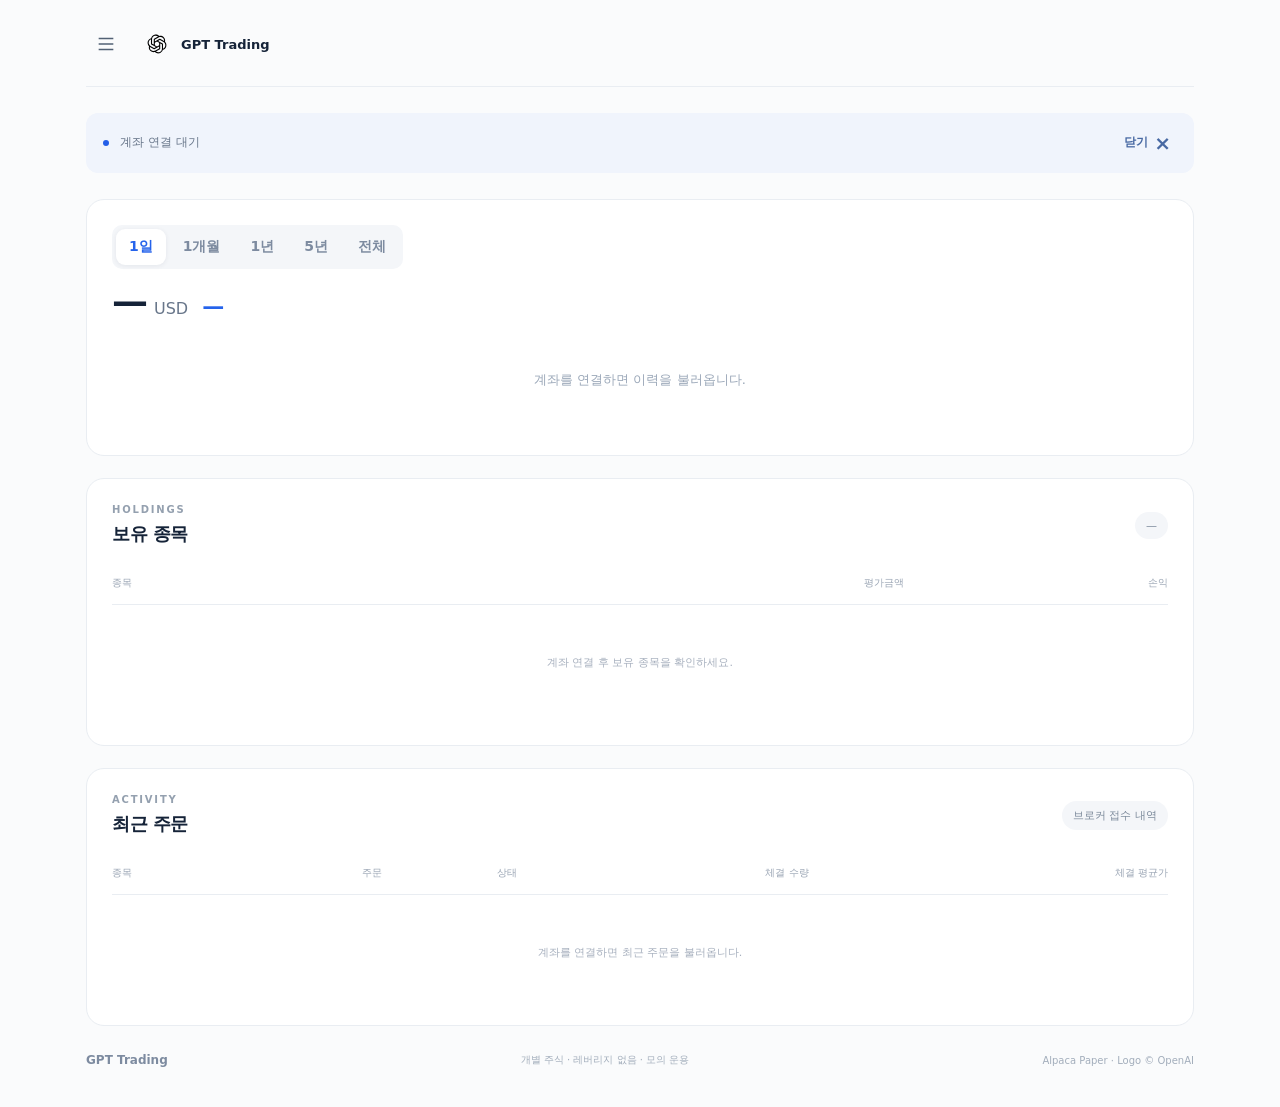
==== index.html @ 8c59f369 "Move connection and records to settings and next targets to weights" ====
<!doctype html><html lang="ko"><head><meta charset="utf-8"><meta name="viewport" content="width=device-width,initial-scale=1"><meta name="referrer" content="no-referrer"><meta name="theme-color" content="#fafbfC"><title>GPT Trading · 모의 운용</title><link rel="manifest" href="./manifest.webmanifest?v=31"><link rel="stylesheet" href="./pulse.css?v=16"><link rel="icon" type="image/svg+xml" href="./gpt-logo.svg"><link rel="apple-touch-icon" href="./gpt-icon.png"></head><body>
<dialog id="site-sidebar" class="site-sidebar" aria-labelledby="sidebar-title"><div class="sidebar-heading"><strong id="sidebar-title">GPT Trading</strong><button type="button" id="menu-close" class="menu-toggle" aria-label="메뉴 닫기"><svg viewBox="0 0 24 24" width="22" height="22" fill="none" stroke="currentColor" stroke-width="1.8" aria-hidden="true"><path d="m6 6 12 12M18 6 6 18"/></svg></button></div><nav class="sidebar-nav" aria-label="페이지 이동"><a href="./" aria-current="page">홈</a><a href="./weights.html">비중</a><a href="./compare.html">비교</a><a href="./schedule.html">일정</a><a href="./settings.html">설정</a></nav></dialog>
<main class="pulse-board">
<nav class="topbar" aria-label="GPT Trading"><div class="brand-group"><button type="button" id="menu-toggle" class="menu-toggle" aria-label="메뉴 열기" aria-controls="site-sidebar" aria-expanded="false"><svg viewBox="0 0 24 24" width="22" height="22" fill="none" stroke="currentColor" stroke-width="1.8" aria-hidden="true"><path d="M4 6h16M4 12h16M4 18h16"/></svg></button><a href="./" class="home-link"><img class="brand-logo" src="./gpt-logo.svg" alt="OpenAI 로고">GPT Trading</a></div></nav>

<div class="status-bar" id="status-notice" hidden><span class="status-light" aria-hidden="true"></span><div id="status" role="status">계좌 연결 대기</div><button type="button" id="status-close" class="notice-close" aria-label="알림 닫기">닫기 <span aria-hidden="true">×</span></button></div>
<section class="card performance-card" aria-label="계좌 흐름 그래프"><div class="history-toolbar"><div class="history-ranges" role="group" aria-label="그래프 기간"><button type="button" id="history-1D" aria-pressed="true">1일</button><button type="button" id="history-1M" aria-pressed="false">1개월</button><button type="button" id="history-1Y" aria-pressed="false">1년</button><button type="button" id="history-5Y" aria-pressed="false">5년</button><button type="button" id="history-ALL" aria-pressed="false">전체</button></div><div class="history-quote"><div class="history-total"><strong id="history-total-value" aria-label="현재 계좌 총금액">—</strong><span class="history-currency">USD</span></div><span id="history-value-change" class="history-value-change" aria-live="polite" aria-label="선택 기간 계좌 가치 변화">—</span></div></div><div id="paper-chart" class="chart empty-chart"><div class="empty-visual" aria-hidden="true"><span></span><span></span><span></span><span></span><span></span></div><strong>아직 운용 기록이 없어요</strong><p>계좌를 연결하면 체결 이후의 가치 변화를 표시합니다.</p></div></section>
<section class="card holdings-card"><div class="card-heading"><div><span class="eyebrow">HOLDINGS</span><h2>보유 종목</h2></div><span id="pulse-count" class="quiet-tag">—</span></div><div class="table-scroll"><table><thead><tr><th>종목</th><th>평가금액</th><th>손익</th></tr></thead><tbody id="pulse-positions"><tr><td colspan="3" class="empty-cell">계좌 연결 후 보유 종목을 확인하세요.</td></tr></tbody></table></div></section>
<section class="card activity-card"><div class="card-heading"><div><span class="eyebrow">ACTIVITY</span><h2>최근 주문</h2></div><span class="quiet-tag">브로커 접수 내역</span></div><div class="table-scroll"><table><thead><tr><th>종목</th><th>주문</th><th>상태</th><th>체결 수량</th><th>체결 평균가</th></tr></thead><tbody id="pulse-orders"><tr><td colspan="5" class="empty-cell">계좌를 연결하면 최근 주문을 불러옵니다.</td></tr></tbody></table></div></section>

<div hidden aria-hidden="true"><input id="paper-key"><input id="paper-secret" type="password"><input id="remember" type="checkbox"><input id="invest-all" type="checkbox" checked><input id="budget" type="number" value="100000" disabled><button id="connect" type="button"></button><button id="forget" type="button"></button><button id="start" type="button" disabled></button><button id="stop" type="button"></button><p id="account"></p><p id="signal-meta"></p><table><tbody id="holdings"></tbody><tbody id="nav"></tbody></table><pre id="log"></pre></div>
<footer><span>GPT Trading</span><span>개별 주식 · 레버리지 없음 · 모의 운용</span><span>Alpaca Paper · Logo © OpenAI</span></footer>
</main><script src="./sidebar.js?v=1"></script><script src="./flow-paper-core.js?v=6"></script><script src="./pulse-view.js?v=14"></script><script src="./flow-history.js?v=7"></script><script src="./status-notice.js?v=3"></script><script src="./flow-paper-visit.js?v=20"></script><script>if("serviceWorker" in navigator)navigator.serviceWorker.register("./sw.js").catch(()=>{});</script></body></html>
---- pulse.css ----
:root{color-scheme:light;--ink:#152338;--muted:#84909f;--line:#e9edf2;--blue:#235ee8;--green:#16845b;font-family:Inter,Pretendard,"Apple SD Gothic Neo",system-ui,sans-serif;background:#fafbfc;color:var(--ink)}*{box-sizing:border-box}body{margin:0}a{color:inherit;text-decoration:none}button,input{font:inherit}button,a,summary{-webkit-tap-highlight-color:transparent}button:focus-visible,a:focus-visible,summary:focus-visible,input:focus-visible{outline:3px solid #9abafd;outline-offset:4px}.pulse-board{max-width:1180px;margin:auto;padding:24px 36px 30px}.topbar{display:flex;align-items:center;justify-content:space-between;padding:0 0 22px;border-bottom:1px solid var(--line);font-size:13px;font-weight:600}.topbar>div{display:flex;align-items:center;gap:17px;color:#8290a1}.topbar [aria-current]{color:var(--ink)}.home-link{display:flex;align-items:center;gap:9px}.brand-mark{font-size:25px;letter-spacing:-3px;line-height:1;color:var(--blue)}.nav-divider{color:#d1d8e1}.page-heading{display:flex;align-items:center;justify-content:space-between;margin:36px 0 26px}.eyebrow{display:block;font-size:10px;letter-spacing:1.8px;font-weight:700;color:#94a0af}h1{font-size:52px;letter-spacing:-2.5px;margin:7px 0 4px;font-weight:650}.title-dot{color:var(--blue)}.page-heading p{margin:0;font-size:13px;color:#8a95a5}.paper-badge,.quiet-tag{display:inline-flex;align-items:center;gap:7px;background:#f4f6f9;color:#7b899a;font-size:11px;border-radius:20px;padding:7px 11px;white-space:nowrap}.paper-badge{border:1px solid #e9edf2;background:white}.paper-badge i,.status-light{width:6px;height:6px;display:inline-block;border-radius:50%;background:var(--blue)}.status-bar{display:flex;align-items:center;gap:11px;font-size:12px;color:#68768a;margin:0 0 26px;padding:14px 17px;background:#f0f4fc;border-radius:12px;line-height:1.6}.status-light{flex:none}#status{flex:1;overflow-wrap:anywhere}.status-bar a{color:#4869a3;white-space:nowrap;font-size:11px}.metric-grid{display:grid;grid-template-columns:repeat(4,minmax(0,1fr));background:white;border:1px solid var(--line);border-radius:18px;padding:22px 0;margin-bottom:22px}.metric{padding:0 24px;border-right:1px solid var(--line);min-width:0}.metric:last-child{border:0}.metric>span{display:block;font-size:11px;color:#8a95a3;margin-bottom:12px}.metric strong{font-size:27px;letter-spacing:-1px;font-weight:650;display:block;white-space:nowrap;font-variant-numeric:tabular-nums}.metric small{font-size:10px;display:block;color:#9aa4b1;margin-top:9px;line-height:1.5}.metric .mode-value{font-size:20px;line-height:32px}.dashboard-grid{display:grid;grid-template-columns:1.35fr 1fr;gap:22px}.card{border:1px solid var(--line);background:white;border-radius:18px;padding:25px;margin-bottom:22px;min-width:0}.card-heading{display:flex;align-items:center;justify-content:space-between;gap:12px;margin-bottom:20px}h2{font-size:18px;letter-spacing:-.5px;font-weight:650;margin:7px 0 0}h3{font-size:15px;margin:0 0 8px}.chart{min-height:260px;display:flex;align-items:center;justify-content:center;flex-direction:column;position:relative}.chart svg{display:block;max-width:100%;height:auto}.empty-chart strong{font-size:13px;color:#9aa7b8;font-weight:500}.empty-chart p{font-size:11px;color:#adb7c3;margin:8px 0}.empty-visual{height:48px;display:flex;gap:7px;align-items:flex-end;margin-bottom:22px}.empty-visual span{width:6px;border-radius:3px;background:#e7edf8;height:15px}.empty-visual span:nth-child(2){height:26px}.empty-visual span:nth-child(3){height:22px}.empty-visual span:nth-child(4){height:37px}.empty-visual span:nth-child(5){height:45px}.muted{font-size:11px;color:#95a0af;line-height:1.8;margin:14px 0 0}.table-scroll{overflow-x:auto}table{width:100%;border-collapse:collapse;font-size:12px;font-variant-numeric:tabular-nums}th{text-align:right;color:#9aa5b4;font-size:10px;font-weight:500;padding:10px 0 14px;border-bottom:1px solid var(--line)}td{text-align:right;padding:15px 0;border-bottom:1px solid #f1f3f6;color:#5c6b80;white-space:nowrap}th:first-child,td:first-child{text-align:left}td:first-child{font-weight:600;color:#26364d}tr:last-child td{border-bottom:0}.empty-cell{text-align:center!important;color:#a7b0be!important;font-weight:400!important;font-size:11px!important;padding:50px 8px!important}.activity-card{padding-bottom:15px}.positive{color:var(--green)!important}.negative{color:#d34d58!important}.stock-symbol{display:flex;align-items:center;gap:9px}.stock-avatar{width:27px;height:27px;border-radius:8px;background:#f0f4fb;color:#5270ac;font-size:9px;display:inline-flex;align-items:center;justify-content:center}.order-badge{font-size:10px;background:#f4f6f9;padding:5px 8px;border-radius:6px}.connection-card{scroll-margin-top:20px}.settings-summary{display:flex;align-items:center;justify-content:space-between;cursor:pointer;list-style:none}.settings-summary strong{display:block;font-size:14px;font-weight:600;margin-top:7px}.summary-plus{color:#8c9aaf;font-size:21px;font-weight:300}.settings-summary::-webkit-details-marker,.compact-summary::-webkit-details-marker{display:none}details[open]>.settings-summary .summary-plus{transform:rotate(45deg)}.settings-content{padding-top:25px;margin-top:22px;border-top:1px solid var(--line)}.setup-grid{display:grid;grid-template-columns:1fr 1fr;gap:52px}.run-settings{padding-left:30px;border-left:1px solid var(--line)}label{display:block;font-size:11px;color:#7d8b9e;margin:18px 0 8px}input{width:100%;display:block;background:#fcfdff;border:1px solid #e1e7ef;border-radius:9px;padding:11px 12px;font-size:12px;color:var(--ink)}.remember{display:flex;align-items:center;gap:7px}.remember input{width:14px;height:14px;margin:0;accent-color:var(--blue)}.buttons{display:flex;gap:8px;flex-wrap:wrap;margin-top:18px}button{border:0;border-radius:9px;padding:11px 16px;font-size:11px;font-weight:600;background:var(--blue);color:white;cursor:pointer}button.secondary{background:#f2f5f9;color:#7d8ba0}button:disabled{opacity:.4;cursor:not-allowed}.help-details{margin-top:18px}.help-details summary{font-size:11px;color:#8492a6;cursor:pointer}.detail-grid{display:grid;grid-template-columns:1fr 1fr;gap:22px}.detail-grid .card{padding:20px 25px}.compact-summary{cursor:pointer;display:flex;align-items:center;justify-content:space-between;font-size:12px;color:#778699;list-style:none}.compact-summary span{font-size:16px;font-weight:300}details+details{padding-top:18px;margin-top:18px;border-top:1px solid var(--line)}pre{white-space:pre-wrap;overflow-wrap:anywhere;max-height:250px;overflow:auto;font-size:10px;color:#8090a6;line-height:1.8;margin:18px 0 0}footer{display:flex;gap:18px;justify-content:space-between;align-items:center;font-size:10px;color:#a2adbb;padding:5px 0 10px}footer>span:first-child{color:#7d8ba0;font-size:12px;font-weight:650}footer a{color:#8093ad}@media(max-width:800px){.pulse-board{padding:20px}.metric{padding:0 15px}.metric strong{font-size:23px}.dashboard-grid{grid-template-columns:1fr}.chart{min-height:220px}.setup-grid{gap:24px}.run-settings{padding-left:20px}.quiet-tag{font-size:10px}.card{padding:21px}.page-heading{margin-top:28px}}@media(max-width:520px){.pulse-board{padding:18px 16px}.topbar{padding-bottom:18px}.page-heading{margin:27px 0 22px}h1{font-size:46px}.metric-grid{grid-template-columns:1fr 1fr;padding:0;overflow:hidden;gap:0}.metric{padding:19px 17px;border-bottom:1px solid var(--line)}.metric:nth-child(2){border-right:0}.metric:nth-child(n+3){border-bottom:0}.metric strong{font-size:25px}.metric small{font-size:9px}.metric .mode-value{font-size:19px}.dashboard-grid,.detail-grid,.setup-grid{grid-template-columns:1fr;gap:0}.run-settings{border-left:0;border-top:1px solid var(--line);padding:24px 0 0;margin-top:26px}.status-bar{gap:8px;padding:12px;font-size:11px;align-items:flex-start}.status-light{margin-top:6px}.status-bar a{font-size:10px}.card-heading{gap:8px}.chart{min-height:190px}.empty-chart p{font-size:10px;text-align:center}footer{flex-wrap:wrap;gap:10px;font-size:9px}footer a{margin-left:auto}.activity-card th,.activity-card td{padding-left:9px;padding-right:9px}.activity-card th:first-child,.activity-card td:first-child{padding-left:0}}

.brand-logo{width:38px;height:38px;display:block;flex-shrink:0}.home-link{gap:5px}

.topbar{margin-bottom:26px}

.history-toolbar{display:flex;flex-wrap:wrap;align-items:center;justify-content:space-between;gap:12px;margin-bottom:14px}.history-ranges{display:flex;gap:4px;padding:4px;border-radius:10px;background:#f4f6f9}.history-ranges button{padding:8px 11px;background:transparent;color:#7d8ba0;font-size:11px}.history-ranges button[aria-pressed="true"]{background:#fff;color:#2563eb;box-shadow:0 1px 5px #15233812}#history-change{font-size:11px;color:#5270ac;font-variant-numeric:tabular-nums}@media(max-width:520px){.history-toolbar{gap:9px}.history-ranges{width:100%;justify-content:space-between}.history-ranges button{flex:1;padding:9px 7px}}

.operation-grid{display:grid;grid-template-columns:repeat(auto-fit,minmax(240px,1fr));gap:18px;margin-bottom:14px}.operation-grid>div{background:white;border:1px solid var(--line);border-radius:14px;padding:18px 20px;min-width:0}.operation-grid span{display:block;color:#68768a;font-size:14px}.operation-grid strong{display:block;font-size:18px;margin-top:9px;line-height:1.5;overflow-wrap:anywhere}.operation-grid small{display:block;font-size:13px;color:#68768a;line-height:1.7;margin-top:5px}.refresh-line{display:flex;align-items:center;justify-content:space-between;gap:12px;margin-bottom:18px;color:#68768a;font-size:13px}.refresh-line button{font-size:14px;padding:8px 12px}@media(max-width:700px){.operation-grid{grid-template-columns:1fr;gap:10px}.operation-grid>div{padding:15px 18px}.operation-grid strong{font-size:18px}.refresh-line{align-items:flex-start;line-height:1.6}}

.operation-grid>[hidden]{display:none}

.page-nav{display:flex;gap:8px!important}.page-nav a{padding:9px 12px;border-radius:8px;font-size:14px;white-space:nowrap}.page-nav a[aria-current="page"]{background:#edf3ff;color:#2563eb}.subpage h1{font-size:28px;letter-spacing:-.8px;margin:25px 0 20px}.subpage .status-bar{flex-wrap:wrap;font-size:14px}.subpage .status-bar #page-status{flex:1;min-width:180px}.subpage #page-checked{font-size:12px;color:#68768a}.page-metrics{display:grid;grid-template-columns:repeat(3,minmax(0,1fr));background:white;border:1px solid var(--line);border-radius:18px;padding:22px 0;margin-bottom:22px}.page-metrics .metric>span{font-size:14px}.weight-layout{display:grid;grid-template-columns:280px minmax(0,1fr);gap:24px;align-items:center}#weight-ring{width:100%;max-width:280px;margin:auto;display:block}.legend-dot{display:inline-block;width:9px;height:9px;border-radius:50%;margin-right:8px}.page-table{font-size:14px}.page-table th{font-size:13px;padding-left:10px}.page-table td{padding-left:10px}.page-table td:first-child,.page-table th:first-child{padding-left:0}.subpage .muted{font-size:13px;color:#68768a}.compare-legend{display:flex;flex-wrap:wrap;gap:12px 20px;margin:17px 0;font-size:14px;color:#526174}.page-connect-form{max-width:500px}.page-connect-form label,.page-connect-form input,.page-connect-form button,.settings-link{font-size:14px}.settings-link{padding:11px 0;color:#2563eb}.subpage .chart{min-height:260px}.subpage .history-toolbar .muted{margin:0}.subpage .history-ranges button{font-size:14px}@media(max-width:800px){.weight-layout{grid-template-columns:1fr;gap:14px}.page-metrics .metric strong{font-size:22px}}@media(max-width:520px){.topbar{flex-wrap:wrap;gap:12px}.page-nav{width:100%;justify-content:flex-end}.page-metrics{grid-template-columns:1fr;padding:0}.page-metrics .metric{border-right:0;border-bottom:1px solid var(--line);padding:17px}.page-metrics .metric:last-child{border-bottom:0}.subpage .card-heading{flex-wrap:wrap}.subpage .chart{min-height:190px}.page-nav a{padding:9px 14px}.page-metrics .metric strong{font-size:25px}}

.topbar .brand-group{display:flex;align-items:center;gap:12px;color:var(--ink)}.menu-toggle{display:inline-flex;align-items:center;justify-content:center;background:transparent;color:#526174;border-radius:9px;padding:9px;min-width:40px;min-height:40px;flex-shrink:0}.menu-toggle:hover{background:#eef2f6}.site-sidebar{position:fixed;inset:0 auto 0 0;margin:0;width:min(280px,85vw);max-width:none;height:100dvh;max-height:none;padding:22px 16px;border:0;background:#fff;color:var(--ink);box-shadow:10px 0 40px #15233820;overflow-y:auto;overscroll-behavior:contain}.site-sidebar::backdrop{background:rgba(15,23,42,.32)}.site-sidebar[open]{animation:sidebar-enter .18s ease-out}.sidebar-heading{display:flex;align-items:center;justify-content:space-between;gap:15px;padding:0 8px 22px;border-bottom:1px solid var(--line)}.sidebar-heading strong{font-size:18px;font-weight:650}.sidebar-nav{display:flex;flex-direction:column;gap:7px;margin-top:22px}.sidebar-nav a{display:block;padding:14px 16px;border-radius:11px;color:#526174;font-size:16px;font-weight:500}.sidebar-nav a:hover{background:#f3f5f8}.sidebar-nav a[aria-current="page"]{background:#edf3ff;color:#2563eb;font-weight:650}@keyframes sidebar-enter{from{transform:translateX(-100%)}to{transform:translateX(0)}}@media(prefers-reduced-motion:reduce){.site-sidebar[open]{animation:none}}

.schedule-date{display:block;font-size:32px;font-weight:650;letter-spacing:-1px;font-variant-numeric:tabular-nums}

.status-bar[hidden]{display:none}.status-bar{touch-action:pan-y;transition:transform .18s ease,opacity .18s ease}.status-bar.is-dragging{transition:none;user-select:none}.notice-close{flex:none;display:inline-flex;align-items:center;gap:6px;background:transparent;color:#4869a3;padding:4px 6px;font-size:12px;white-space:nowrap;min-height:32px}.notice-close:hover{background:#e3ebfa}.notice-close span{font-size:20px;line-height:1}@media(prefers-reduced-motion:reduce){.status-bar{transition:none}}

.history-value-change{font-size:18px;font-weight:650;font-variant-numeric:tabular-nums;white-space:nowrap;letter-spacing:-.3px;color:#68768a}@media(max-width:520px){.history-value-change{width:100%;margin-top:2px}}

.history-value-change{font-size:22px;font-weight:700;color:#2563eb}.performance-card .history-ranges button{font-size:14px;padding:9px 13px}.performance-card .chart{width:100%}@media(max-width:520px){.performance-card .history-ranges button{padding:10px 7px}.history-value-change{font-size:23px;margin:5px 0 7px}}

.performance-card .chart{min-height:0;justify-content:flex-start}.performance-card .history-toolbar{margin-bottom:8px}.performance-card .history-value-change{margin-bottom:0}.performance-card .chart:has(>strong){min-height:100px;justify-content:center}@media(max-width:520px){.performance-card{padding-bottom:16px}.performance-card .history-toolbar{gap:8px;margin-bottom:6px}.performance-card .history-value-change{margin:2px 0 0}}

.positive{color:#dc2626!important}.negative{color:#2563eb!important}.compare-swatch{display:inline-block;vertical-align:middle;margin-right:7px;flex:none}

.performance-card .history-quote{width:100%;display:flex;flex-wrap:wrap;align-items:baseline;gap:6px 14px}.history-total{display:flex;align-items:baseline;gap:7px;font-variant-numeric:tabular-nums}.history-total strong{font-size:36px;font-weight:650;letter-spacing:-1px;color:var(--ink,#152338)}.history-currency{font-size:16px;color:#68768a}.performance-card .history-quote .history-value-change{width:auto;margin:0;font-size:22px}@media(max-width:520px){.history-total strong{font-size:32px}.history-currency{font-size:14px}.performance-card .history-quote .history-value-change{font-size:20px}}

.stock-avatar{width:32px;height:32px;flex:none;overflow:hidden;position:relative;border-radius:9px}.stock-avatar.has-logo{background:#fff;box-shadow:inset 0 0 0 1px #e9edf2}.stock-logo{display:block;width:100%;height:100%;object-fit:contain;padding:4px}.stock-logo[hidden],.stock-logo-fallback[hidden]{display:none}
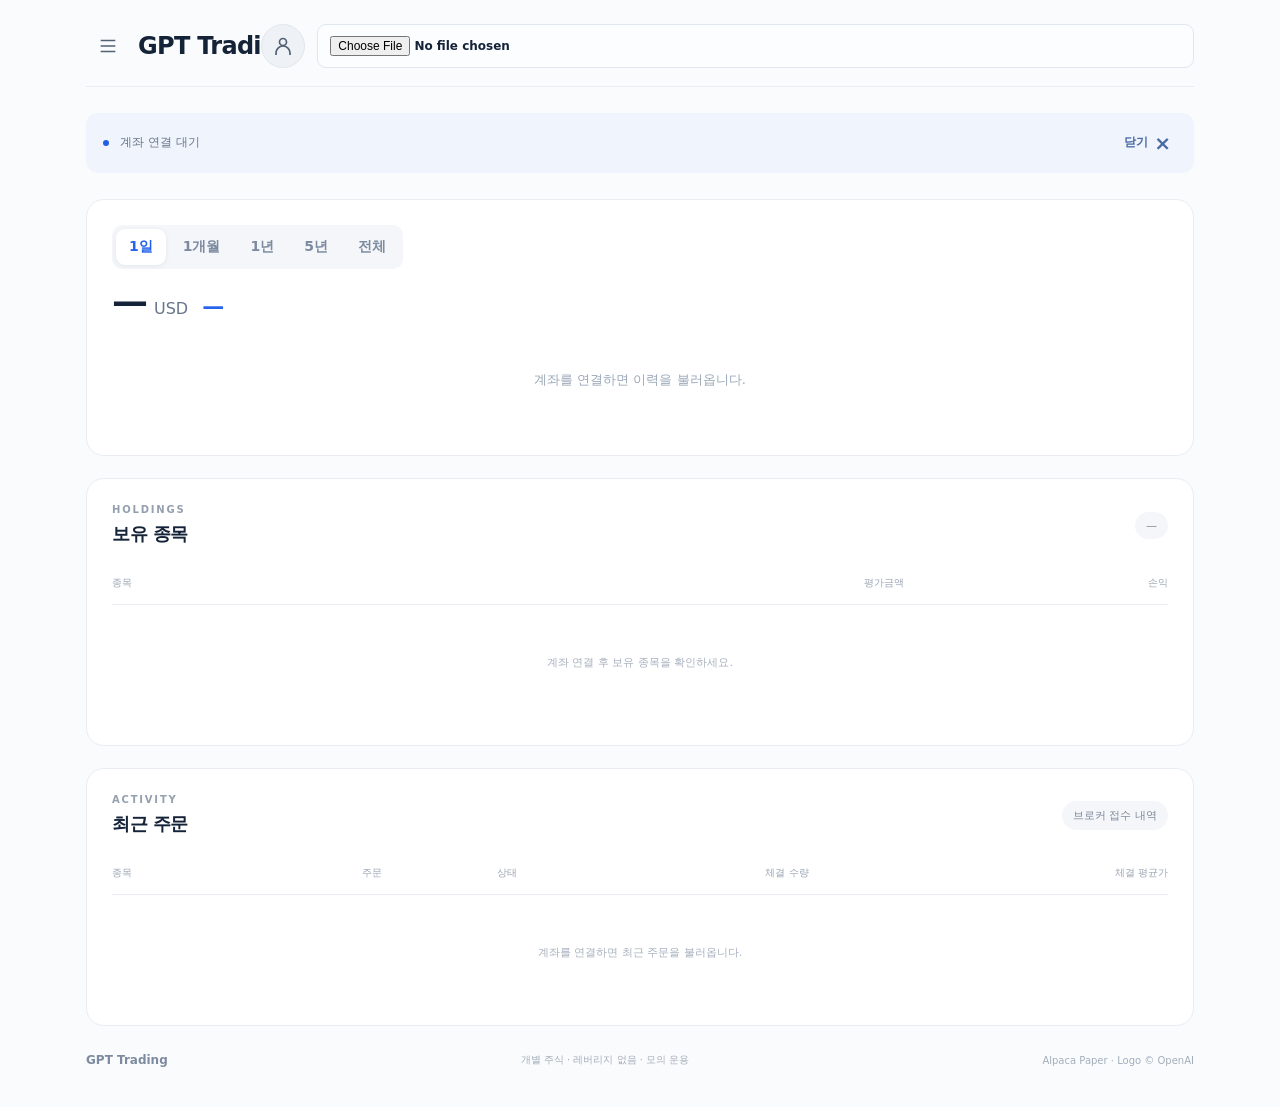
==== commit 92a90e27: "Replace header logo with editable local profile photo and larger title" ====
--- a/index.html
+++ b/index.html
@@ -1,7 +1,7 @@
-<!doctype html><html lang="ko"><head><meta charset="utf-8"><meta name="viewport" content="width=device-width,initial-scale=1"><meta name="referrer" content="no-referrer"><meta name="theme-color" content="#fafbfC"><title>GPT Trading · 모의 운용</title><link rel="manifest" href="./manifest.webmanifest?v=31"><link rel="stylesheet" href="./pulse.css?v=16"><link rel="icon" type="image/svg+xml" href="./gpt-logo.svg"><link rel="apple-touch-icon" href="./gpt-icon.png"></head><body>
+<!doctype html><html lang="ko"><head><meta charset="utf-8"><meta name="viewport" content="width=device-width,initial-scale=1"><meta name="referrer" content="no-referrer"><meta name="theme-color" content="#fafbfC"><title>GPT Trading · 모의 운용</title><link rel="manifest" href="./manifest.webmanifest?v=31"><link rel="stylesheet" href="./pulse.css?v=17"><link rel="icon" type="image/svg+xml" href="./gpt-logo.svg"><link rel="apple-touch-icon" href="./gpt-icon.png"></head><body>
 <dialog id="site-sidebar" class="site-sidebar" aria-labelledby="sidebar-title"><div class="sidebar-heading"><strong id="sidebar-title">GPT Trading</strong><button type="button" id="menu-close" class="menu-toggle" aria-label="메뉴 닫기"><svg viewBox="0 0 24 24" width="22" height="22" fill="none" stroke="currentColor" stroke-width="1.8" aria-hidden="true"><path d="m6 6 12 12M18 6 6 18"/></svg></button></div><nav class="sidebar-nav" aria-label="페이지 이동"><a href="./" aria-current="page">홈</a><a href="./weights.html">비중</a><a href="./compare.html">비교</a><a href="./schedule.html">일정</a><a href="./settings.html">설정</a></nav></dialog>
 <main class="pulse-board">
-<nav class="topbar" aria-label="GPT Trading"><div class="brand-group"><button type="button" id="menu-toggle" class="menu-toggle" aria-label="메뉴 열기" aria-controls="site-sidebar" aria-expanded="false"><svg viewBox="0 0 24 24" width="22" height="22" fill="none" stroke="currentColor" stroke-width="1.8" aria-hidden="true"><path d="M4 6h16M4 12h16M4 18h16"/></svg></button><a href="./" class="home-link"><img class="brand-logo" src="./gpt-logo.svg" alt="OpenAI 로고">GPT Trading</a></div></nav>
+<nav class="topbar" aria-label="GPT Trading"><div class="brand-group"><button type="button" id="menu-toggle" class="menu-toggle" aria-label="메뉴 열기" aria-controls="site-sidebar" aria-expanded="false"><svg viewBox="0 0 24 24" width="22" height="22" fill="none" stroke="currentColor" stroke-width="1.8" aria-hidden="true"><path d="M4 6h16M4 12h16M4 18h16"/></svg></button><a href="./" class="home-link">GPT Trading</a></div><button type="button" id="profile-button" class="profile-button" aria-label="프로필 사진 변경" title="프로필 사진 변경"><svg id="profile-placeholder" viewBox="0 0 24 24" width="24" height="24" fill="none" stroke="currentColor" stroke-width="1.7" aria-hidden="true"><circle cx="12" cy="8" r="3.5"/><path d="M5 21v-2a7 7 0 0 1 14 0v2"/></svg><img id="profile-photo" alt="" hidden></button><input id="profile-file" type="file" accept="image/*" hidden></nav>
 
 <div class="status-bar" id="status-notice" hidden><span class="status-light" aria-hidden="true"></span><div id="status" role="status">계좌 연결 대기</div><button type="button" id="status-close" class="notice-close" aria-label="알림 닫기">닫기 <span aria-hidden="true">×</span></button></div>
 <section class="card performance-card" aria-label="계좌 흐름 그래프"><div class="history-toolbar"><div class="history-ranges" role="group" aria-label="그래프 기간"><button type="button" id="history-1D" aria-pressed="true">1일</button><button type="button" id="history-1M" aria-pressed="false">1개월</button><button type="button" id="history-1Y" aria-pressed="false">1년</button><button type="button" id="history-5Y" aria-pressed="false">5년</button><button type="button" id="history-ALL" aria-pressed="false">전체</button></div><div class="history-quote"><div class="history-total"><strong id="history-total-value" aria-label="현재 계좌 총금액">—</strong><span class="history-currency">USD</span></div><span id="history-value-change" class="history-value-change" aria-live="polite" aria-label="선택 기간 계좌 가치 변화">—</span></div></div><div id="paper-chart" class="chart empty-chart"><div class="empty-visual" aria-hidden="true"><span></span><span></span><span></span><span></span><span></span></div><strong>아직 운용 기록이 없어요</strong><p>계좌를 연결하면 체결 이후의 가치 변화를 표시합니다.</p></div></section>
@@ -10,4 +10,4 @@
 
 <div hidden aria-hidden="true"><input id="paper-key"><input id="paper-secret" type="password"><input id="remember" type="checkbox"><input id="invest-all" type="checkbox" checked><input id="budget" type="number" value="100000" disabled><button id="connect" type="button"></button><button id="forget" type="button"></button><button id="start" type="button" disabled></button><button id="stop" type="button"></button><p id="account"></p><p id="signal-meta"></p><table><tbody id="holdings"></tbody><tbody id="nav"></tbody></table><pre id="log"></pre></div>
 <footer><span>GPT Trading</span><span>개별 주식 · 레버리지 없음 · 모의 운용</span><span>Alpaca Paper · Logo © OpenAI</span></footer>
-</main><script src="./sidebar.js?v=1"></script><script src="./flow-paper-core.js?v=6"></script><script src="./pulse-view.js?v=14"></script><script src="./flow-history.js?v=7"></script><script src="./status-notice.js?v=3"></script><script src="./flow-paper-visit.js?v=20"></script><script>if("serviceWorker" in navigator)navigator.serviceWorker.register("./sw.js").catch(()=>{});</script></body></html>
+</main><script src="./sidebar.js?v=1"></script><script src="./profile.js?v=1"></script><script src="./flow-paper-core.js?v=6"></script><script src="./pulse-view.js?v=14"></script><script src="./flow-history.js?v=7"></script><script src="./status-notice.js?v=3"></script><script src="./flow-paper-visit.js?v=20"></script><script>if("serviceWorker" in navigator)navigator.serviceWorker.register("./sw.js").catch(()=>{});</script></body></html>
--- a/pulse.css
+++ b/pulse.css
@@ -29,3 +29,5 @@
 .performance-card .history-quote{width:100%;display:flex;flex-wrap:wrap;align-items:baseline;gap:6px 14px}.history-total{display:flex;align-items:baseline;gap:7px;font-variant-numeric:tabular-nums}.history-total strong{font-size:36px;font-weight:650;letter-spacing:-1px;color:var(--ink,#152338)}.history-currency{font-size:16px;color:#68768a}.performance-card .history-quote .history-value-change{width:auto;margin:0;font-size:22px}@media(max-width:520px){.history-total strong{font-size:32px}.history-currency{font-size:14px}.performance-card .history-quote .history-value-change{font-size:20px}}
 
 .stock-avatar{width:32px;height:32px;flex:none;overflow:hidden;position:relative;border-radius:9px}.stock-avatar.has-logo{background:#fff;box-shadow:inset 0 0 0 1px #e9edf2}.stock-logo{display:block;width:100%;height:100%;object-fit:contain;padding:4px}.stock-logo[hidden],.stock-logo-fallback[hidden]{display:none}
+
+.topbar{flex-wrap:nowrap;gap:12px;padding-bottom:18px}.topbar .brand-group{gap:8px;min-width:0}.topbar .home-link{font-size:24px;font-weight:750;letter-spacing:-.7px;line-height:1.2;white-space:nowrap;color:var(--ink)}.topbar .menu-toggle{width:44px;height:44px;padding:10px}.profile-button{width:44px;height:44px;padding:0;flex:none;border:1px solid #e1e7ee;border-radius:50%;background:#eef2f6;color:#526174;display:inline-flex;align-items:center;justify-content:center;overflow:hidden}.profile-button:hover{background:#e4eaf1}.profile-button img{width:100%;height:100%;object-fit:cover;display:block}.profile-button img[hidden],.profile-button svg[hidden]{display:none}.profile-button:disabled{opacity:.65;cursor:progress}@media(max-width:360px){.topbar .home-link{font-size:21px}.topbar .brand-group{gap:4px}.topbar{gap:8px}}
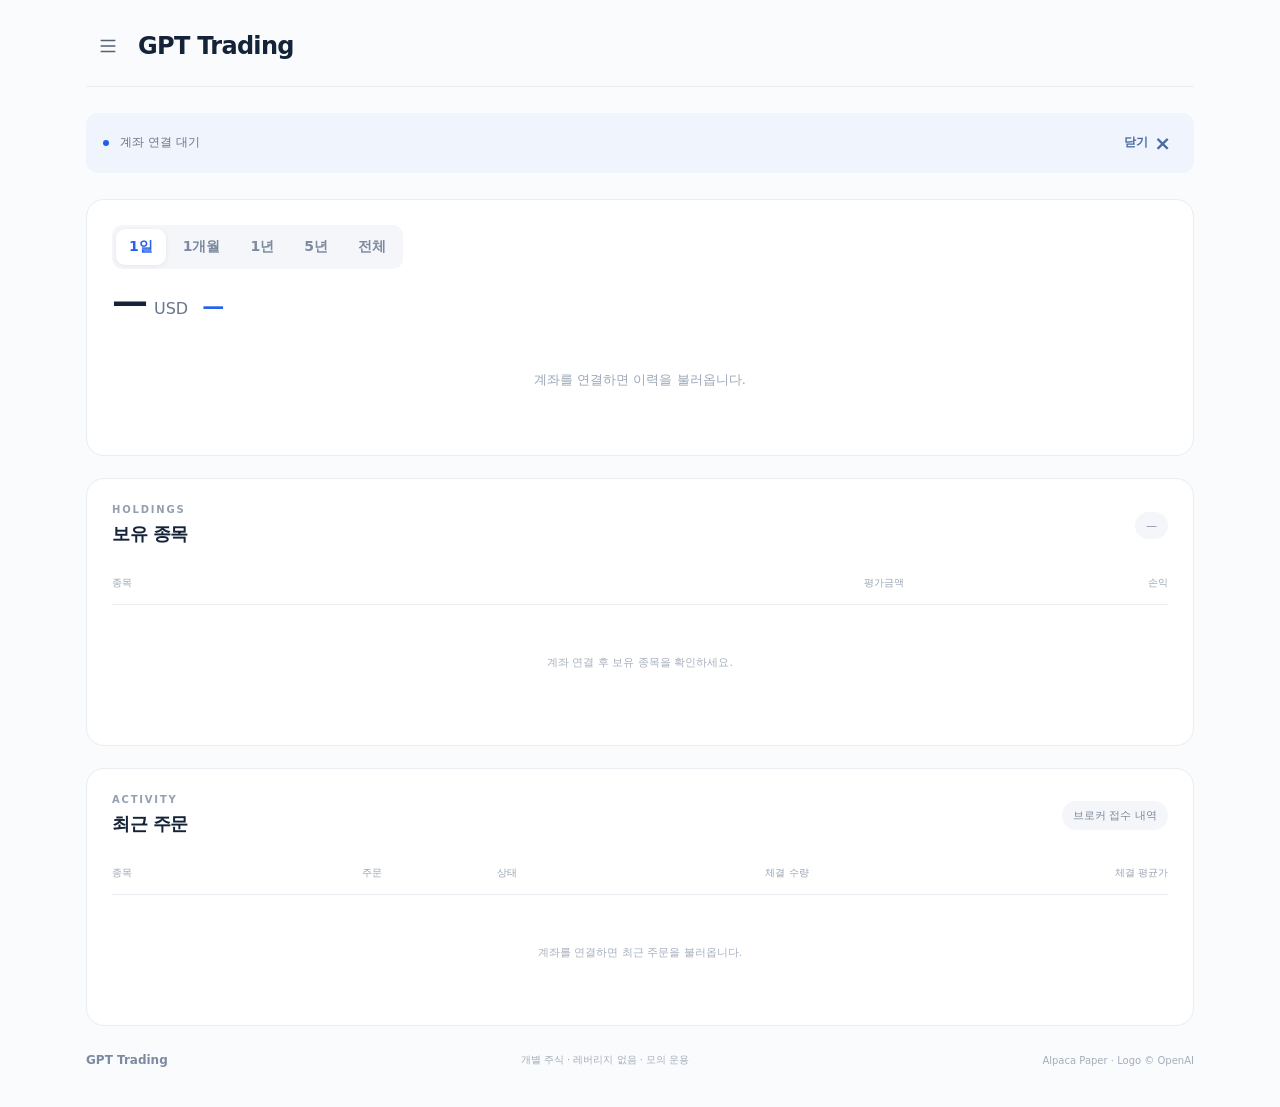
==== commit 4adb5f76: "Remove profile photo controls and script" ====
--- a/index.html
+++ b/index.html
@@ -1,7 +1,7 @@
-<!doctype html><html lang="ko"><head><meta charset="utf-8"><meta name="viewport" content="width=device-width,initial-scale=1"><meta name="referrer" content="no-referrer"><meta name="theme-color" content="#fafbfC"><title>GPT Trading · 모의 운용</title><link rel="manifest" href="./manifest.webmanifest?v=31"><link rel="stylesheet" href="./pulse.css?v=17"><link rel="icon" type="image/svg+xml" href="./gpt-logo.svg"><link rel="apple-touch-icon" href="./gpt-icon.png"></head><body>
+<!doctype html><html lang="ko"><head><meta charset="utf-8"><meta name="viewport" content="width=device-width,initial-scale=1"><meta name="referrer" content="no-referrer"><meta name="theme-color" content="#fafbfC"><title>GPT Trading · 모의 운용</title><link rel="manifest" href="./manifest.webmanifest?v=31"><link rel="stylesheet" href="./pulse.css?v=18"><link rel="icon" type="image/svg+xml" href="./gpt-logo.svg"><link rel="apple-touch-icon" href="./gpt-icon.png"></head><body>
 <dialog id="site-sidebar" class="site-sidebar" aria-labelledby="sidebar-title"><div class="sidebar-heading"><strong id="sidebar-title">GPT Trading</strong><button type="button" id="menu-close" class="menu-toggle" aria-label="메뉴 닫기"><svg viewBox="0 0 24 24" width="22" height="22" fill="none" stroke="currentColor" stroke-width="1.8" aria-hidden="true"><path d="m6 6 12 12M18 6 6 18"/></svg></button></div><nav class="sidebar-nav" aria-label="페이지 이동"><a href="./" aria-current="page">홈</a><a href="./weights.html">비중</a><a href="./compare.html">비교</a><a href="./schedule.html">일정</a><a href="./settings.html">설정</a></nav></dialog>
 <main class="pulse-board">
-<nav class="topbar" aria-label="GPT Trading"><div class="brand-group"><button type="button" id="menu-toggle" class="menu-toggle" aria-label="메뉴 열기" aria-controls="site-sidebar" aria-expanded="false"><svg viewBox="0 0 24 24" width="22" height="22" fill="none" stroke="currentColor" stroke-width="1.8" aria-hidden="true"><path d="M4 6h16M4 12h16M4 18h16"/></svg></button><a href="./" class="home-link">GPT Trading</a></div><button type="button" id="profile-button" class="profile-button" aria-label="프로필 사진 변경" title="프로필 사진 변경"><svg id="profile-placeholder" viewBox="0 0 24 24" width="24" height="24" fill="none" stroke="currentColor" stroke-width="1.7" aria-hidden="true"><circle cx="12" cy="8" r="3.5"/><path d="M5 21v-2a7 7 0 0 1 14 0v2"/></svg><img id="profile-photo" alt="" hidden></button><input id="profile-file" type="file" accept="image/*" hidden></nav>
+<nav class="topbar" aria-label="GPT Trading"><div class="brand-group"><button type="button" id="menu-toggle" class="menu-toggle" aria-label="메뉴 열기" aria-controls="site-sidebar" aria-expanded="false"><svg viewBox="0 0 24 24" width="22" height="22" fill="none" stroke="currentColor" stroke-width="1.8" aria-hidden="true"><path d="M4 6h16M4 12h16M4 18h16"/></svg></button><a href="./" class="home-link">GPT Trading</a></div></nav>
 
 <div class="status-bar" id="status-notice" hidden><span class="status-light" aria-hidden="true"></span><div id="status" role="status">계좌 연결 대기</div><button type="button" id="status-close" class="notice-close" aria-label="알림 닫기">닫기 <span aria-hidden="true">×</span></button></div>
 <section class="card performance-card" aria-label="계좌 흐름 그래프"><div class="history-toolbar"><div class="history-ranges" role="group" aria-label="그래프 기간"><button type="button" id="history-1D" aria-pressed="true">1일</button><button type="button" id="history-1M" aria-pressed="false">1개월</button><button type="button" id="history-1Y" aria-pressed="false">1년</button><button type="button" id="history-5Y" aria-pressed="false">5년</button><button type="button" id="history-ALL" aria-pressed="false">전체</button></div><div class="history-quote"><div class="history-total"><strong id="history-total-value" aria-label="현재 계좌 총금액">—</strong><span class="history-currency">USD</span></div><span id="history-value-change" class="history-value-change" aria-live="polite" aria-label="선택 기간 계좌 가치 변화">—</span></div></div><div id="paper-chart" class="chart empty-chart"><div class="empty-visual" aria-hidden="true"><span></span><span></span><span></span><span></span><span></span></div><strong>아직 운용 기록이 없어요</strong><p>계좌를 연결하면 체결 이후의 가치 변화를 표시합니다.</p></div></section>
@@ -10,4 +10,4 @@
 
 <div hidden aria-hidden="true"><input id="paper-key"><input id="paper-secret" type="password"><input id="remember" type="checkbox"><input id="invest-all" type="checkbox" checked><input id="budget" type="number" value="100000" disabled><button id="connect" type="button"></button><button id="forget" type="button"></button><button id="start" type="button" disabled></button><button id="stop" type="button"></button><p id="account"></p><p id="signal-meta"></p><table><tbody id="holdings"></tbody><tbody id="nav"></tbody></table><pre id="log"></pre></div>
 <footer><span>GPT Trading</span><span>개별 주식 · 레버리지 없음 · 모의 운용</span><span>Alpaca Paper · Logo © OpenAI</span></footer>
-</main><script src="./sidebar.js?v=1"></script><script src="./profile.js?v=1"></script><script src="./flow-paper-core.js?v=6"></script><script src="./pulse-view.js?v=14"></script><script src="./flow-history.js?v=7"></script><script src="./status-notice.js?v=3"></script><script src="./flow-paper-visit.js?v=20"></script><script>if("serviceWorker" in navigator)navigator.serviceWorker.register("./sw.js").catch(()=>{});</script></body></html>
+</main><script src="./sidebar.js?v=1"></script><script src="./flow-paper-core.js?v=6"></script><script src="./pulse-view.js?v=14"></script><script src="./flow-history.js?v=7"></script><script src="./status-notice.js?v=3"></script><script src="./flow-paper-visit.js?v=20"></script><script>if("serviceWorker" in navigator)navigator.serviceWorker.register("./sw.js").catch(()=>{});</script></body></html>
--- a/pulse.css
+++ b/pulse.css
@@ -30,4 +30,4 @@
 
 .stock-avatar{width:32px;height:32px;flex:none;overflow:hidden;position:relative;border-radius:9px}.stock-avatar.has-logo{background:#fff;box-shadow:inset 0 0 0 1px #e9edf2}.stock-logo{display:block;width:100%;height:100%;object-fit:contain;padding:4px}.stock-logo[hidden],.stock-logo-fallback[hidden]{display:none}
 
-.topbar{flex-wrap:nowrap;gap:12px;padding-bottom:18px}.topbar .brand-group{gap:8px;min-width:0}.topbar .home-link{font-size:24px;font-weight:750;letter-spacing:-.7px;line-height:1.2;white-space:nowrap;color:var(--ink)}.topbar .menu-toggle{width:44px;height:44px;padding:10px}.profile-button{width:44px;height:44px;padding:0;flex:none;border:1px solid #e1e7ee;border-radius:50%;background:#eef2f6;color:#526174;display:inline-flex;align-items:center;justify-content:center;overflow:hidden}.profile-button:hover{background:#e4eaf1}.profile-button img{width:100%;height:100%;object-fit:cover;display:block}.profile-button img[hidden],.profile-button svg[hidden]{display:none}.profile-button:disabled{opacity:.65;cursor:progress}@media(max-width:360px){.topbar .home-link{font-size:21px}.topbar .brand-group{gap:4px}.topbar{gap:8px}}
+.topbar{flex-wrap:nowrap;gap:12px;padding-bottom:18px}.topbar .brand-group{gap:8px;min-width:0}.topbar .home-link{font-size:24px;font-weight:750;letter-spacing:-.7px;line-height:1.2;white-space:nowrap;color:var(--ink)}.topbar .menu-toggle{width:44px;height:44px;padding:10px}@media(max-width:360px){.topbar .home-link{font-size:21px}.topbar .brand-group{gap:4px}.topbar{gap:8px}}
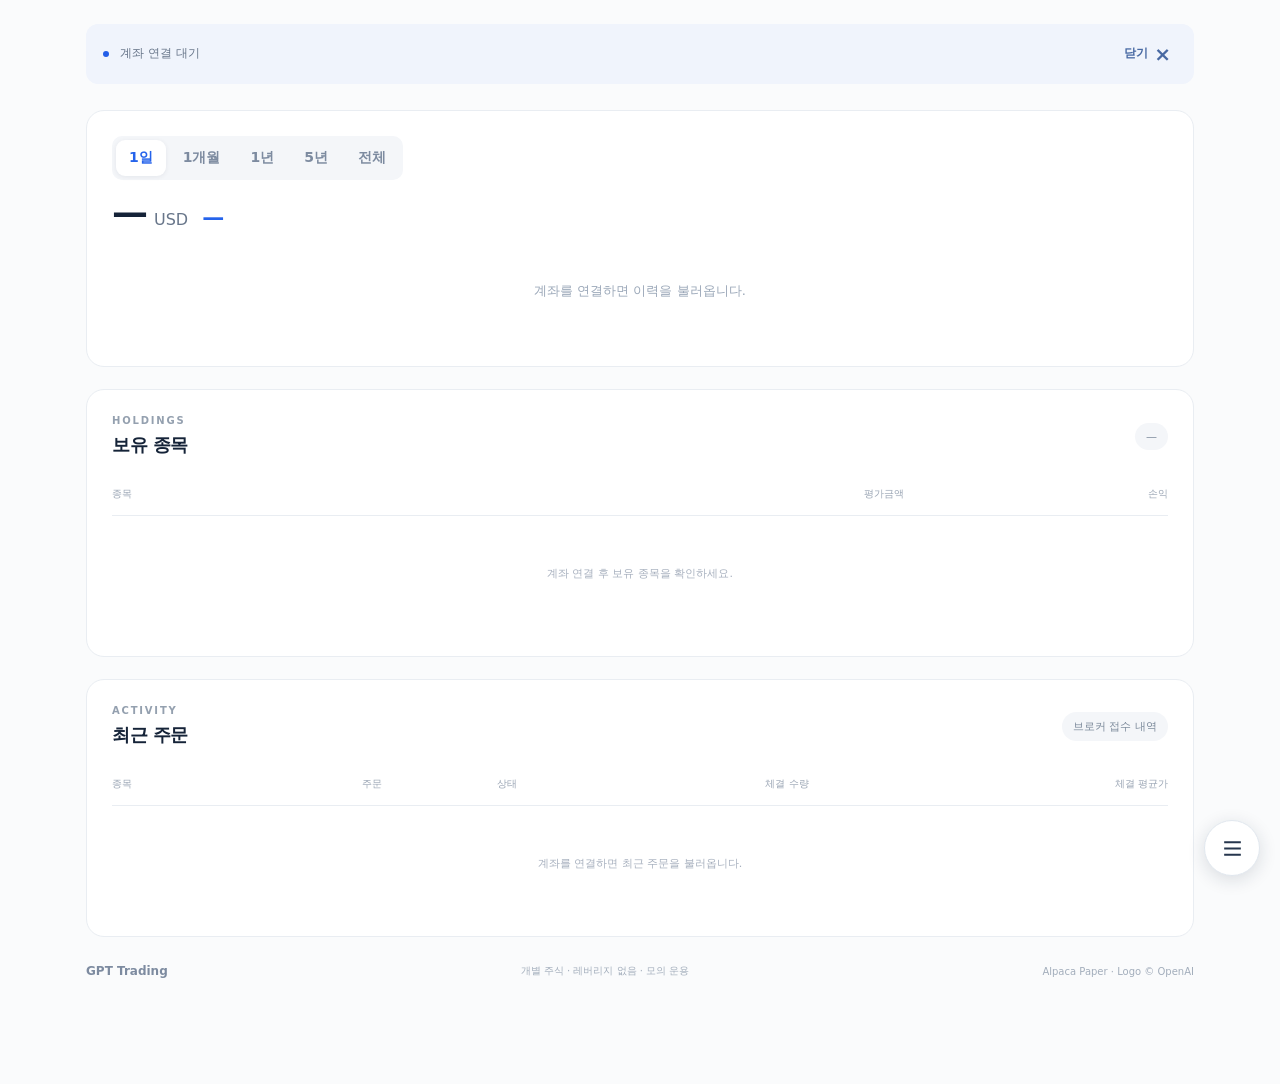
==== commit 929e026f: "Replace top bars with movable floating sidebar menu" ====
--- a/index.html
+++ b/index.html
@@ -1,7 +1,7 @@
-<!doctype html><html lang="ko"><head><meta charset="utf-8"><meta name="viewport" content="width=device-width,initial-scale=1"><meta name="referrer" content="no-referrer"><meta name="theme-color" content="#fafbfC"><title>GPT Trading · 모의 운용</title><link rel="manifest" href="./manifest.webmanifest?v=31"><link rel="stylesheet" href="./pulse.css?v=18"><link rel="icon" type="image/svg+xml" href="./gpt-logo.svg"><link rel="apple-touch-icon" href="./gpt-icon.png"></head><body>
+<!doctype html><html lang="ko"><head><meta charset="utf-8"><meta name="viewport" content="width=device-width,initial-scale=1"><meta name="referrer" content="no-referrer"><meta name="theme-color" content="#fafbfC"><title>GPT Trading · 모의 운용</title><link rel="manifest" href="./manifest.webmanifest?v=31"><link rel="stylesheet" href="./pulse.css?v=19"><link rel="icon" type="image/svg+xml" href="./gpt-logo.svg"><link rel="apple-touch-icon" href="./gpt-icon.png"></head><body>
 <dialog id="site-sidebar" class="site-sidebar" aria-labelledby="sidebar-title"><div class="sidebar-heading"><strong id="sidebar-title">GPT Trading</strong><button type="button" id="menu-close" class="menu-toggle" aria-label="메뉴 닫기"><svg viewBox="0 0 24 24" width="22" height="22" fill="none" stroke="currentColor" stroke-width="1.8" aria-hidden="true"><path d="m6 6 12 12M18 6 6 18"/></svg></button></div><nav class="sidebar-nav" aria-label="페이지 이동"><a href="./" aria-current="page">홈</a><a href="./weights.html">비중</a><a href="./compare.html">비교</a><a href="./schedule.html">일정</a><a href="./settings.html">설정</a></nav></dialog>
 <main class="pulse-board">
-<nav class="topbar" aria-label="GPT Trading"><div class="brand-group"><button type="button" id="menu-toggle" class="menu-toggle" aria-label="메뉴 열기" aria-controls="site-sidebar" aria-expanded="false"><svg viewBox="0 0 24 24" width="22" height="22" fill="none" stroke="currentColor" stroke-width="1.8" aria-hidden="true"><path d="M4 6h16M4 12h16M4 18h16"/></svg></button><a href="./" class="home-link">GPT Trading</a></div></nav>
+
 
 <div class="status-bar" id="status-notice" hidden><span class="status-light" aria-hidden="true"></span><div id="status" role="status">계좌 연결 대기</div><button type="button" id="status-close" class="notice-close" aria-label="알림 닫기">닫기 <span aria-hidden="true">×</span></button></div>
 <section class="card performance-card" aria-label="계좌 흐름 그래프"><div class="history-toolbar"><div class="history-ranges" role="group" aria-label="그래프 기간"><button type="button" id="history-1D" aria-pressed="true">1일</button><button type="button" id="history-1M" aria-pressed="false">1개월</button><button type="button" id="history-1Y" aria-pressed="false">1년</button><button type="button" id="history-5Y" aria-pressed="false">5년</button><button type="button" id="history-ALL" aria-pressed="false">전체</button></div><div class="history-quote"><div class="history-total"><strong id="history-total-value" aria-label="현재 계좌 총금액">—</strong><span class="history-currency">USD</span></div><span id="history-value-change" class="history-value-change" aria-live="polite" aria-label="선택 기간 계좌 가치 변화">—</span></div></div><div id="paper-chart" class="chart empty-chart"><div class="empty-visual" aria-hidden="true"><span></span><span></span><span></span><span></span><span></span></div><strong>아직 운용 기록이 없어요</strong><p>계좌를 연결하면 체결 이후의 가치 변화를 표시합니다.</p></div></section>
@@ -10,4 +10,4 @@
 
 <div hidden aria-hidden="true"><input id="paper-key"><input id="paper-secret" type="password"><input id="remember" type="checkbox"><input id="invest-all" type="checkbox" checked><input id="budget" type="number" value="100000" disabled><button id="connect" type="button"></button><button id="forget" type="button"></button><button id="start" type="button" disabled></button><button id="stop" type="button"></button><p id="account"></p><p id="signal-meta"></p><table><tbody id="holdings"></tbody><tbody id="nav"></tbody></table><pre id="log"></pre></div>
 <footer><span>GPT Trading</span><span>개별 주식 · 레버리지 없음 · 모의 운용</span><span>Alpaca Paper · Logo © OpenAI</span></footer>
-</main><script src="./sidebar.js?v=1"></script><script src="./flow-paper-core.js?v=6"></script><script src="./pulse-view.js?v=14"></script><script src="./flow-history.js?v=7"></script><script src="./status-notice.js?v=3"></script><script src="./flow-paper-visit.js?v=20"></script><script>if("serviceWorker" in navigator)navigator.serviceWorker.register("./sw.js").catch(()=>{});</script></body></html>
+</main><button type="button" id="menu-toggle" class="menu-toggle floating-menu" aria-label="메뉴 열기" aria-controls="site-sidebar" aria-expanded="false"><svg viewBox="0 0 24 24" width="22" height="22" fill="none" stroke="currentColor" stroke-width="1.8" aria-hidden="true"><path d="M4 6h16M4 12h16M4 18h16"/></svg></button><script src="./sidebar.js?v=2"></script><script src="./flow-paper-core.js?v=6"></script><script src="./pulse-view.js?v=14"></script><script src="./flow-history.js?v=7"></script><script src="./status-notice.js?v=3"></script><script src="./flow-paper-visit.js?v=20"></script><script>if("serviceWorker" in navigator)navigator.serviceWorker.register("./sw.js").catch(()=>{});</script></body></html>
--- a/pulse.css
+++ b/pulse.css
@@ -31,3 +31,5 @@
 .stock-avatar{width:32px;height:32px;flex:none;overflow:hidden;position:relative;border-radius:9px}.stock-avatar.has-logo{background:#fff;box-shadow:inset 0 0 0 1px #e9edf2}.stock-logo{display:block;width:100%;height:100%;object-fit:contain;padding:4px}.stock-logo[hidden],.stock-logo-fallback[hidden]{display:none}
 
 .topbar{flex-wrap:nowrap;gap:12px;padding-bottom:18px}.topbar .brand-group{gap:8px;min-width:0}.topbar .home-link{font-size:24px;font-weight:750;letter-spacing:-.7px;line-height:1.2;white-space:nowrap;color:var(--ink)}.topbar .menu-toggle{width:44px;height:44px;padding:10px}@media(max-width:360px){.topbar .home-link{font-size:21px}.topbar .brand-group{gap:4px}.topbar{gap:8px}}
+
+.floating-menu{position:fixed;right:20px;bottom:calc(24px + env(safe-area-inset-bottom,0px));z-index:50;width:56px;height:56px;min-width:56px;min-height:56px;padding:0;border-radius:50%;border:1px solid #e1e7ee;background:#fff;color:#26364d;box-shadow:0 4px 18px #15233824;touch-action:none;user-select:none;-webkit-user-select:none;cursor:grab}.floating-menu:hover{background:#f4f6f9}.floating-menu.is-dragging{cursor:grabbing;box-shadow:0 7px 24px #15233832}.floating-menu svg{width:25px;height:25px;pointer-events:none}.pulse-board{padding-bottom:96px}
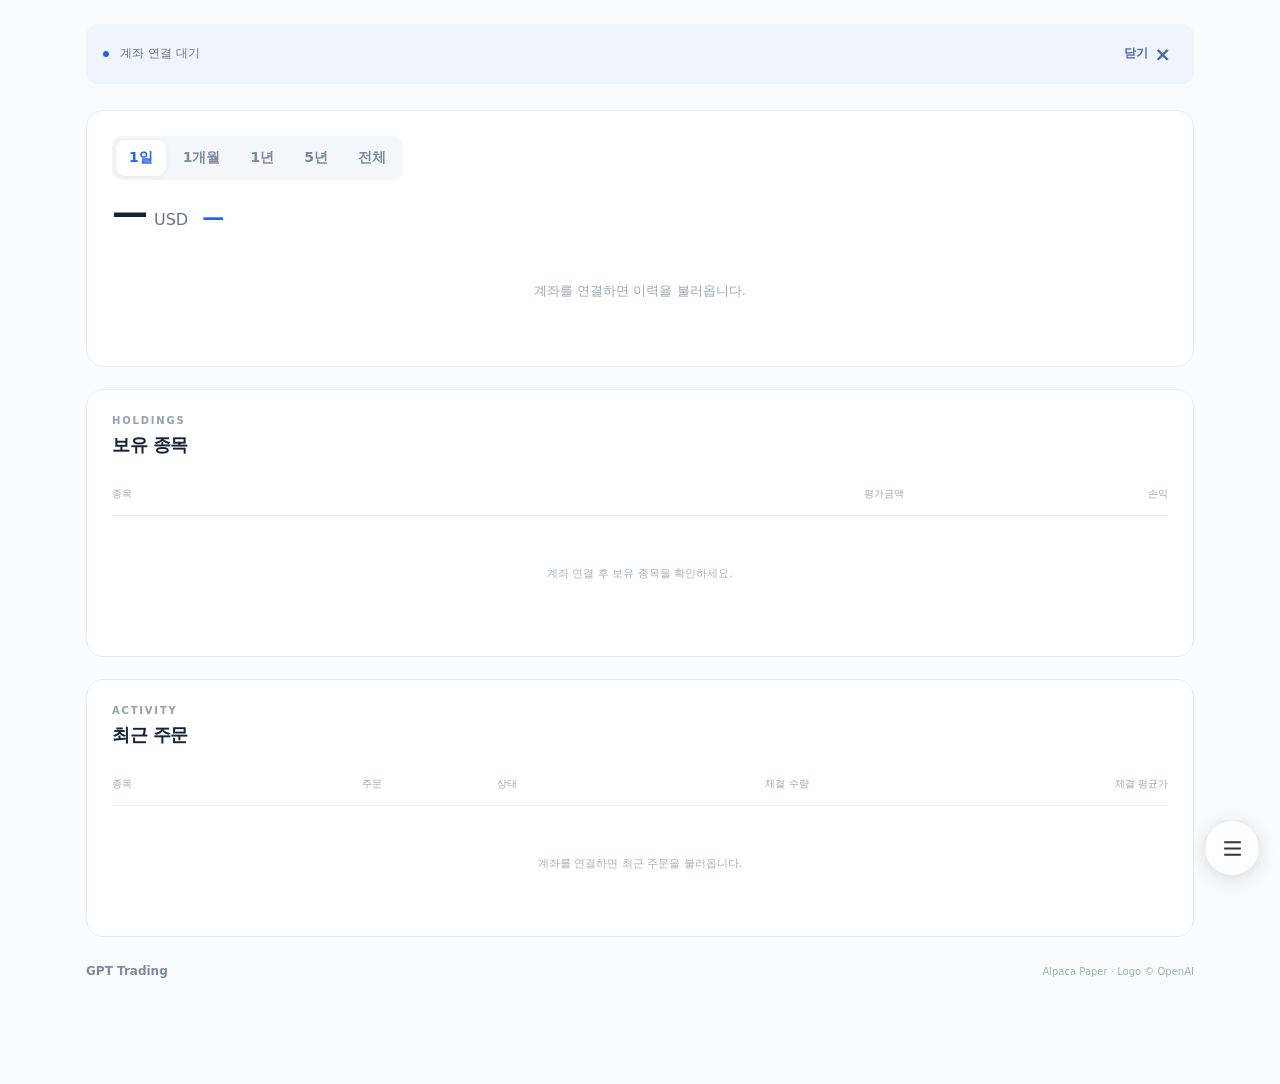
==== commit d61e3164: "Remove selected dashboard badges, captions, duplicate connection cards and footers" ====
--- a/index.html
+++ b/index.html
@@ -1,13 +1,13 @@
-<!doctype html><html lang="ko"><head><meta charset="utf-8"><meta name="viewport" content="width=device-width,initial-scale=1"><meta name="referrer" content="no-referrer"><meta name="theme-color" content="#fafbfC"><title>GPT Trading · 모의 운용</title><link rel="manifest" href="./manifest.webmanifest?v=31"><link rel="stylesheet" href="./pulse.css?v=19"><link rel="icon" type="image/svg+xml" href="./gpt-logo.svg"><link rel="apple-touch-icon" href="./gpt-icon.png"></head><body>
+<!doctype html><html lang="ko"><head><meta charset="utf-8"><meta name="viewport" content="width=device-width,initial-scale=1"><meta name="referrer" content="no-referrer"><meta name="theme-color" content="#fafbfC"><title>GPT Trading · 모의 운용</title><link rel="manifest" href="./manifest.webmanifest?v=31"><link rel="stylesheet" href="./pulse.css?v=20"><link rel="icon" type="image/svg+xml" href="./gpt-logo.svg"><link rel="apple-touch-icon" href="./gpt-icon.png"></head><body>
 <dialog id="site-sidebar" class="site-sidebar" aria-labelledby="sidebar-title"><div class="sidebar-heading"><strong id="sidebar-title">GPT Trading</strong><button type="button" id="menu-close" class="menu-toggle" aria-label="메뉴 닫기"><svg viewBox="0 0 24 24" width="22" height="22" fill="none" stroke="currentColor" stroke-width="1.8" aria-hidden="true"><path d="m6 6 12 12M18 6 6 18"/></svg></button></div><nav class="sidebar-nav" aria-label="페이지 이동"><a href="./" aria-current="page">홈</a><a href="./weights.html">비중</a><a href="./compare.html">비교</a><a href="./schedule.html">일정</a><a href="./settings.html">설정</a></nav></dialog>
 <main class="pulse-board">
 
 
 <div class="status-bar" id="status-notice" hidden><span class="status-light" aria-hidden="true"></span><div id="status" role="status">계좌 연결 대기</div><button type="button" id="status-close" class="notice-close" aria-label="알림 닫기">닫기 <span aria-hidden="true">×</span></button></div>
 <section class="card performance-card" aria-label="계좌 흐름 그래프"><div class="history-toolbar"><div class="history-ranges" role="group" aria-label="그래프 기간"><button type="button" id="history-1D" aria-pressed="true">1일</button><button type="button" id="history-1M" aria-pressed="false">1개월</button><button type="button" id="history-1Y" aria-pressed="false">1년</button><button type="button" id="history-5Y" aria-pressed="false">5년</button><button type="button" id="history-ALL" aria-pressed="false">전체</button></div><div class="history-quote"><div class="history-total"><strong id="history-total-value" aria-label="현재 계좌 총금액">—</strong><span class="history-currency">USD</span></div><span id="history-value-change" class="history-value-change" aria-live="polite" aria-label="선택 기간 계좌 가치 변화">—</span></div></div><div id="paper-chart" class="chart empty-chart"><div class="empty-visual" aria-hidden="true"><span></span><span></span><span></span><span></span><span></span></div><strong>아직 운용 기록이 없어요</strong><p>계좌를 연결하면 체결 이후의 가치 변화를 표시합니다.</p></div></section>
-<section class="card holdings-card"><div class="card-heading"><div><span class="eyebrow">HOLDINGS</span><h2>보유 종목</h2></div><span id="pulse-count" class="quiet-tag">—</span></div><div class="table-scroll"><table><thead><tr><th>종목</th><th>평가금액</th><th>손익</th></tr></thead><tbody id="pulse-positions"><tr><td colspan="3" class="empty-cell">계좌 연결 후 보유 종목을 확인하세요.</td></tr></tbody></table></div></section>
-<section class="card activity-card"><div class="card-heading"><div><span class="eyebrow">ACTIVITY</span><h2>최근 주문</h2></div><span class="quiet-tag">브로커 접수 내역</span></div><div class="table-scroll"><table><thead><tr><th>종목</th><th>주문</th><th>상태</th><th>체결 수량</th><th>체결 평균가</th></tr></thead><tbody id="pulse-orders"><tr><td colspan="5" class="empty-cell">계좌를 연결하면 최근 주문을 불러옵니다.</td></tr></tbody></table></div></section>
+<section class="card holdings-card"><div class="card-heading"><div><span class="eyebrow">HOLDINGS</span><h2>보유 종목</h2></div></div><div class="table-scroll"><table><thead><tr><th>종목</th><th>평가금액</th><th>손익</th></tr></thead><tbody id="pulse-positions"><tr><td colspan="3" class="empty-cell">계좌 연결 후 보유 종목을 확인하세요.</td></tr></tbody></table></div></section>
+<section class="card activity-card"><div class="card-heading"><div><span class="eyebrow">ACTIVITY</span><h2>최근 주문</h2></div></div><div class="table-scroll"><table><thead><tr><th>종목</th><th>주문</th><th>상태</th><th>체결 수량</th><th>체결 평균가</th></tr></thead><tbody id="pulse-orders"><tr><td colspan="5" class="empty-cell">계좌를 연결하면 최근 주문을 불러옵니다.</td></tr></tbody></table></div></section>
 
 <div hidden aria-hidden="true"><input id="paper-key"><input id="paper-secret" type="password"><input id="remember" type="checkbox"><input id="invest-all" type="checkbox" checked><input id="budget" type="number" value="100000" disabled><button id="connect" type="button"></button><button id="forget" type="button"></button><button id="start" type="button" disabled></button><button id="stop" type="button"></button><p id="account"></p><p id="signal-meta"></p><table><tbody id="holdings"></tbody><tbody id="nav"></tbody></table><pre id="log"></pre></div>
-<footer><span>GPT Trading</span><span>개별 주식 · 레버리지 없음 · 모의 운용</span><span>Alpaca Paper · Logo © OpenAI</span></footer>
-</main><button type="button" id="menu-toggle" class="menu-toggle floating-menu" aria-label="메뉴 열기" aria-controls="site-sidebar" aria-expanded="false"><svg viewBox="0 0 24 24" width="22" height="22" fill="none" stroke="currentColor" stroke-width="1.8" aria-hidden="true"><path d="M4 6h16M4 12h16M4 18h16"/></svg></button><script src="./sidebar.js?v=2"></script><script src="./flow-paper-core.js?v=6"></script><script src="./pulse-view.js?v=14"></script><script src="./flow-history.js?v=7"></script><script src="./status-notice.js?v=3"></script><script src="./flow-paper-visit.js?v=20"></script><script>if("serviceWorker" in navigator)navigator.serviceWorker.register("./sw.js").catch(()=>{});</script></body></html>
+<footer><span>GPT Trading</span><span>Alpaca Paper · Logo © OpenAI</span></footer>
+</main><button type="button" id="menu-toggle" class="menu-toggle floating-menu" hidden aria-label="메뉴 열기" aria-controls="site-sidebar" aria-expanded="false"><svg viewBox="0 0 24 24" width="22" height="22" fill="none" stroke="currentColor" stroke-width="1.8" aria-hidden="true"><path d="M4 6h16M4 12h16M4 18h16"/></svg></button><script src="./sidebar.js?v=3"></script><script src="./flow-paper-core.js?v=6"></script><script src="./pulse-view.js?v=15"></script><script src="./flow-history.js?v=7"></script><script src="./status-notice.js?v=3"></script><script src="./flow-paper-visit.js?v=20"></script><script>if("serviceWorker" in navigator)navigator.serviceWorker.register("./sw.js").catch(()=>{});</script></body></html>
--- a/pulse.css
+++ b/pulse.css
@@ -33,3 +33,5 @@
 .topbar{flex-wrap:nowrap;gap:12px;padding-bottom:18px}.topbar .brand-group{gap:8px;min-width:0}.topbar .home-link{font-size:24px;font-weight:750;letter-spacing:-.7px;line-height:1.2;white-space:nowrap;color:var(--ink)}.topbar .menu-toggle{width:44px;height:44px;padding:10px}@media(max-width:360px){.topbar .home-link{font-size:21px}.topbar .brand-group{gap:4px}.topbar{gap:8px}}
 
 .floating-menu{position:fixed;right:20px;bottom:calc(24px + env(safe-area-inset-bottom,0px));z-index:50;width:56px;height:56px;min-width:56px;min-height:56px;padding:0;border-radius:50%;border:1px solid #e1e7ee;background:#fff;color:#26364d;box-shadow:0 4px 18px #15233824;touch-action:none;user-select:none;-webkit-user-select:none;cursor:grab}.floating-menu:hover{background:#f4f6f9}.floating-menu.is-dragging{cursor:grabbing;box-shadow:0 7px 24px #15233832}.floating-menu svg{width:25px;height:25px;pointer-events:none}.pulse-board{padding-bottom:96px}
+
+.floating-menu[hidden]{display:none}
